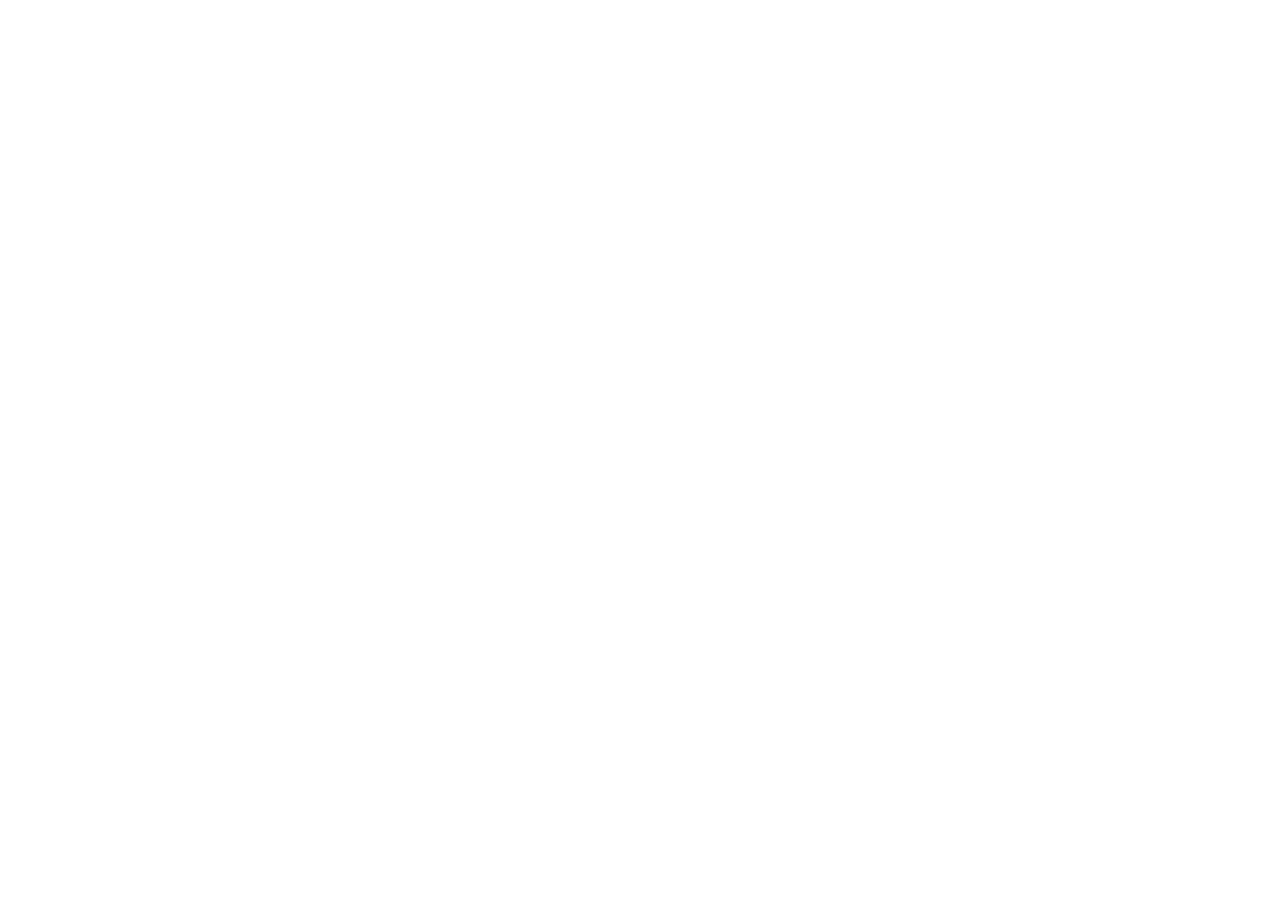
==== index.html @ a1f0538e "git commit -m "init: crea la estructura base del proyecto"" ====
<!DOCTYPE html>
<html lang="es">
<head>
    <meta charset="UTF-8">
    <meta name="viewport" content="width=device-width, initial-scale=1.0">
    <title>Plantilla de Estudiantes</title>
    <link rel="stylesheet" href="css/estilos.css">
</head>
<body>
    <header></header>
    <nav></nav>
    <section>
    </section>
    
</body>
</html>
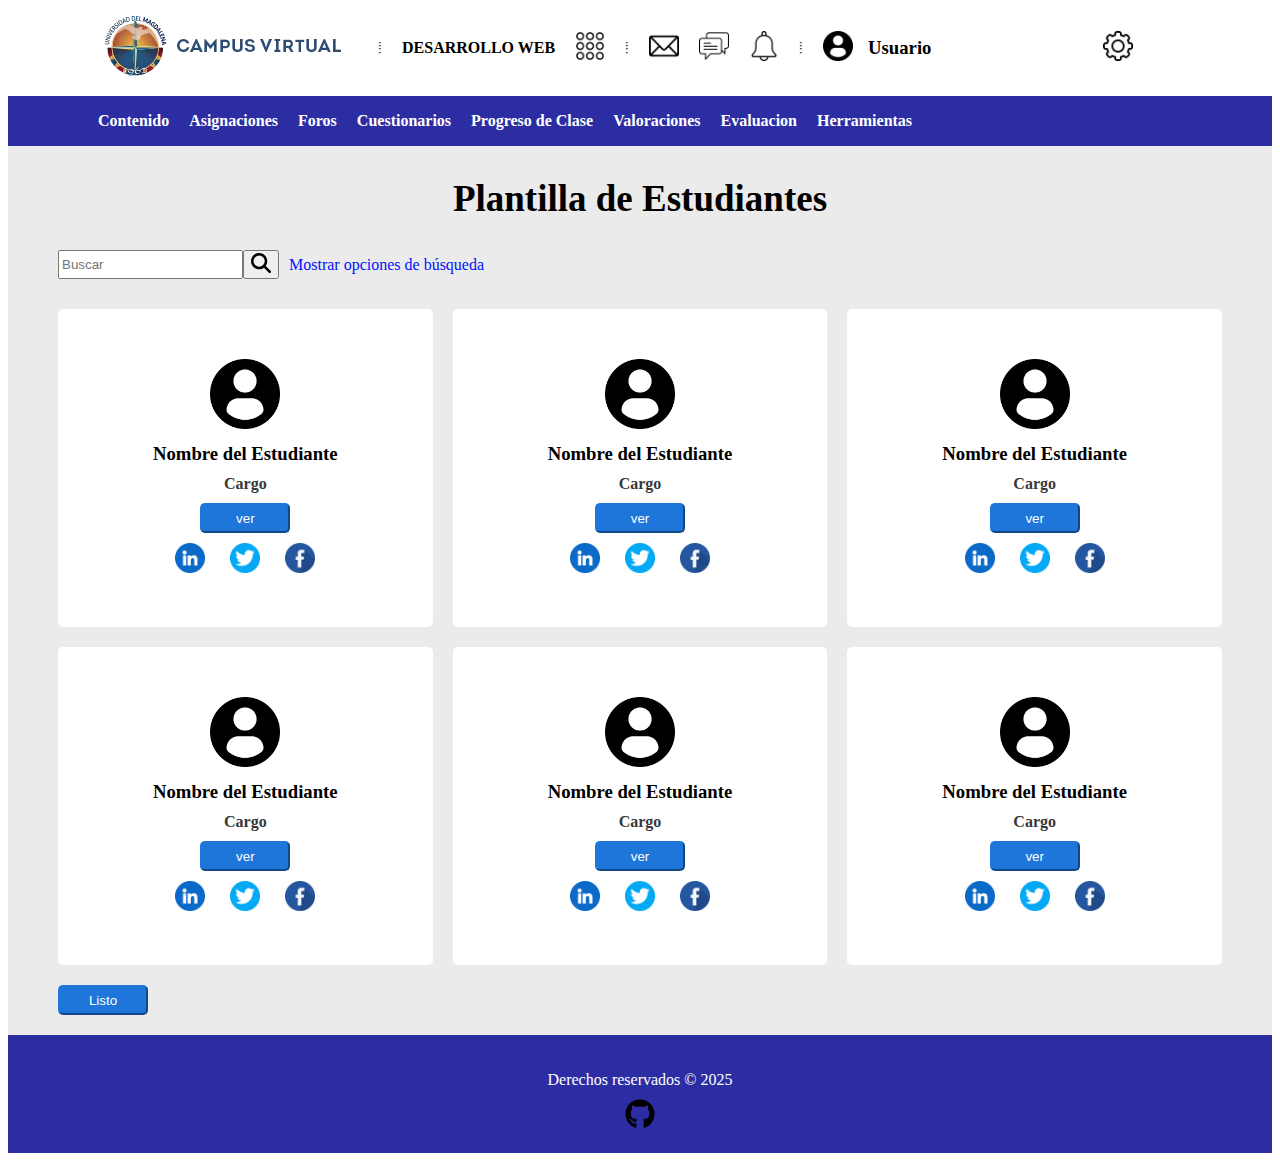
==== commit 9a7d460c: "feat: header, nav, section, articule, footer" ====
--- a/index.html
+++ b/index.html
@@ -7,10 +7,201 @@
     <link rel="stylesheet" href="css/estilos.css">
 </head>
 <body>
-    <header></header>
-    <nav></nav>
+    <header>
+        <ul>
+            <li>
+                <a href="index.html">
+                    <img src="img/campusVirtualLogo.png" alt="Campus Virtual Logo">
+                </a>
+            </li>
+            <li><div>⦙</div></li>
+            <li>
+                <b>DESARROLLO WEB</b>
+            </li>
+            <li>
+                <a href="index.html">
+                    <img src="img/grif3x3.png" alt="Seleccionar un Curso" class="img-logo">
+                </a>
+            </li>
+            <li><div>⦙</div></li>
+            <li>
+                <a href="index.html">
+                    <img src="img/email.png" alt="Mensajes" class="img-logo">
+                </a>
+            </li>
+            <li>
+                <a href="index.html">
+                    <img src="img/chat.png" alt="Alerta de Subcripciones" class="img-logo">
+                </a>
+            </li>
+            <li>
+                <a href="index.html">
+                    <img src="img/bell.png" alt="Actualizaciones" class="img-logo">
+                </a>
+            </li>
+            <li><div>⦙</div></li>
+            <li id="user">
+                <a href="index.html">
+                    <img src="img/profile-user.png" alt="Actualizaciones" class="img-logo">
+                </a>
+                <h3>Usuario</h3>
+            </li>
+            <li>
+                <a href="index.html">
+                    <img src="img/settings.png" alt="Herramienta de Administración" class="img-logo">
+                </a>
+            </li>
+        </ul>
+    </header>
+    <nav>
+        <ul>
+            <li><a href="index.html"><b>Contenido</b></a></li>
+            <li><a href="index.html"><b>Asignaciones</b></a></li>
+            <li><a href="index.html"><b>Foros</b></a></li>
+            <li><a href="index.html"><b>Cuestionarios</b></a></li>
+            <li><a href="index.html"><b>Progreso de Clase</b></a></li>
+            <li><a href="index.html"><b>Valoraciones</b></a></li>
+            <li><a href="index.html"><b>Evaluacion</b></a></li>
+            <li><a href="index.html"><b>Herramientas</b></a></li>
+        </ul>
+    </nav>
     <section>
+        <div class="titulo">
+            <h2>Plantilla de Estudiantes</h2>
+        </div>
+        <div class="busqueda">
+            <div class="input-busqueda">
+                <input type="text" placeholder="Buscar">
+                <button><img src="img/search.svg" alt="Buscar Boton"></button>
+            </div>
+            <a href="index.html">Mostrar opciones de búsqueda</a>
+        </div>
+        <article>
+            <div class="cajas-perfil">
+                <div class="foto-perfil">
+                    <img src="img/profile-user.png" alt="foto de perfil">
+                </div>
+                <h3>Nombre del Estudiante</h3>
+                <h4>Cargo</h4>
+                <button>ver</button>
+                <div class="icon-redes">
+                    <a href="">
+                        <img src="img/linkedin.png" alt="linkedin">
+                    </a>
+                    <a href="">
+                        <img src="img/twitter.png" alt="twitter">
+                    </a>    
+                    <a href="">
+                        <img src="img/facebook.png" alt="facebook">
+                    </a>
+                </div>
+            </div>
+            <div class="cajas-perfil">
+                <div class="foto-perfil">
+                    <img src="img/profile-user.png" alt="foto de perfil">
+                </div>
+                <h3>Nombre del Estudiante</h3>
+                <h4>Cargo</h4>
+                <button>ver</button>
+                <div class="icon-redes">
+                    <a href="">
+                        <img src="img/linkedin.png" alt="linkedin">
+                    </a>
+                    <a href="">
+                        <img src="img/twitter.png" alt="twitter">
+                    </a>    
+                    <a href="">
+                        <img src="img/facebook.png" alt="facebook">
+                    </a>
+                </div>
+            </div>
+            <div class="cajas-perfil">
+                <div class="foto-perfil">
+                    <img src="img/profile-user.png" alt="foto de perfil">
+                </div>
+                <h3>Nombre del Estudiante</h3>
+                <h4>Cargo</h4>
+                <button>ver</button>
+                <div class="icon-redes">
+                    <a href="">
+                        <img src="img/linkedin.png" alt="linkedin">
+                    </a>
+                    <a href="">
+                        <img src="img/twitter.png" alt="twitter">
+                    </a>    
+                    <a href="">
+                        <img src="img/facebook.png" alt="facebook">
+                    </a>
+                </div>
+            </div>
+            <div class="cajas-perfil">
+                <div class="foto-perfil">
+                    <img src="img/profile-user.png" alt="foto de perfil">
+                </div>
+                <h3>Nombre del Estudiante</h3>
+                <h4>Cargo</h4>
+                <button>ver</button>
+                <div class="icon-redes">
+                    <a href="">
+                        <img src="img/linkedin.png" alt="linkedin">
+                    </a>
+                    <a href="">
+                        <img src="img/twitter.png" alt="twitter">
+                    </a>    
+                    <a href="">
+                        <img src="img/facebook.png" alt="facebook">
+                    </a>
+                </div>
+            </div>
+            <div class="cajas-perfil">
+                <div class="foto-perfil">
+                    <img src="img/profile-user.png" alt="foto de perfil">
+                </div>
+                <h3>Nombre del Estudiante</h3>
+                <h4>Cargo</h4>
+                <button>ver</button>
+                <div class="icon-redes">
+                    <a href="">
+                        <img src="img/linkedin.png" alt="linkedin">
+                    </a>
+                    <a href="">
+                        <img src="img/twitter.png" alt="twitter">
+                    </a>    
+                    <a href="">
+                        <img src="img/facebook.png" alt="facebook">
+                    </a>
+                </div>
+            </div>
+            <div class="cajas-perfil">
+                <div class="foto-perfil">
+                    <img src="img/profile-user.png" alt="foto de perfil">
+                </div>
+                <h3>Nombre del Estudiante</h3>
+                <h4>Cargo</h4>
+                <button>ver</button>
+                <div class="icon-redes">
+                    <a href="">
+                        <img src="img/linkedin.png" alt="linkedin">
+                    </a>
+                    <a href="">
+                        <img src="img/twitter.png" alt="twitter">
+                    </a>    
+                    <a href="">
+                        <img src="img/facebook.png" alt="facebook">
+                    </a>
+                </div>
+            </div>
+        </article>
+        <button id="listo">Listo</button>
     </section>
+    <footer>
+        <p>Derechos reservados &copy; 2025</p>
+        <div class="icon-redes">
+            <a href="">
+                <img src="img/github.svg" alt="linkedin">
+            </a>
+        </div>
+    </footer>
     
 </body>
 </html>--- a/css/estilos.css
+++ b/css/estilos.css
@@ -0,0 +1,170 @@
+header{
+    margin-left: 50px;
+}
+
+header ul{
+    list-style: none;
+    display: flex;
+    align-content: center;
+}
+
+header li {
+    display: flex;
+    align-items: center;
+    margin-right: 20px;
+}
+
+#user{
+    display: flex;
+    align-items: center;
+    width: 260px;
+}
+
+#user h3{
+    margin-left: 15px;
+}
+
+.img-logo{
+    width: 30px;
+    height: 30px
+}
+
+nav{
+    height: 50px;
+    display: flex;
+    align-items: center;
+    background-color: rgb(45, 45, 163);
+}
+
+nav ul{
+    margin-left: 50px;
+    list-style: none;
+    display: flex;
+    align-items: center;
+    gap: 20px;
+}
+
+nav ul li a{
+    color: white;
+    text-decoration: none;
+}
+
+section{
+    padding-left: 50px;
+    padding-right: 50px;
+    background-color: rgb(236, 235, 235);
+}
+
+.titulo{
+    display: flex;
+    justify-content: center;
+}
+.titulo h2{
+    font-size: 37px;
+}
+
+.busqueda{
+    display: flex;
+    align-items: center;
+    gap: 10px;
+    margin-bottom: 30px;
+}
+
+.input-busqueda{
+    display: flex;
+    gap: 0px;
+}
+
+.input-busqueda img{
+    width: 20px;
+    height: 20px;
+}
+
+.busqueda a {
+    text-decoration: none;
+    color:rgb(0, 17, 255);
+}
+
+article {
+    display: grid;
+    grid-template-columns: repeat(3, 1fr);
+    grid-template-rows: auto;
+    gap: 20px;
+}
+
+.cajas-perfil {
+    display: flex;
+    flex-direction: column;
+    align-items: center;
+    justify-content: center;
+    background-color: white;
+    padding-top: 50px;
+    padding-bottom: 50px;
+    grid-column: span 1; 
+    grid-row: span 1; 
+    border-radius: 5px;
+}
+
+.cajas-perfil img{
+    width: 70px;
+    height: 70px;
+}
+
+.cajas-perfil h3{
+    margin-top: 10px;
+    margin-bottom: 0px; 
+}
+
+.cajas-perfil h4{
+    margin-top: 10px;
+    margin-bottom: 10px;
+    color: rgb(56, 55, 55);
+}
+
+.cajas-perfil button{
+    cursor: pointer;
+    width: 90px;
+    height: 30px;
+    background-color: rgb(30, 118, 218);
+    color: white;
+    border-color: rgb(30, 118, 218);
+    border-radius: 5px;
+}
+
+#listo{
+    margin-top: 20px;
+    margin-bottom: 20px;
+    cursor: pointer;
+    width: 90px;
+    height: 30px;
+    background-color: rgb(30, 118, 218);
+    color: white;
+    border-color: rgb(30, 118, 218);
+    border-radius: 5px;
+}
+
+.icon-redes{
+    margin-top: 10px;
+    display: flex;
+    gap: 25px;
+}
+
+.icon-redes img{
+    width: 30px;
+    height: 30px;
+}
+
+footer{
+    background-color: rgb(45, 45, 163);
+    color: white;
+    display: flex;
+    flex-direction: column;
+    justify-content: center;
+    align-items: center;
+    padding-top: 20px;
+    padding-bottom: 20px;
+}
+
+footer p {
+    margin-bottom: 0px;
+}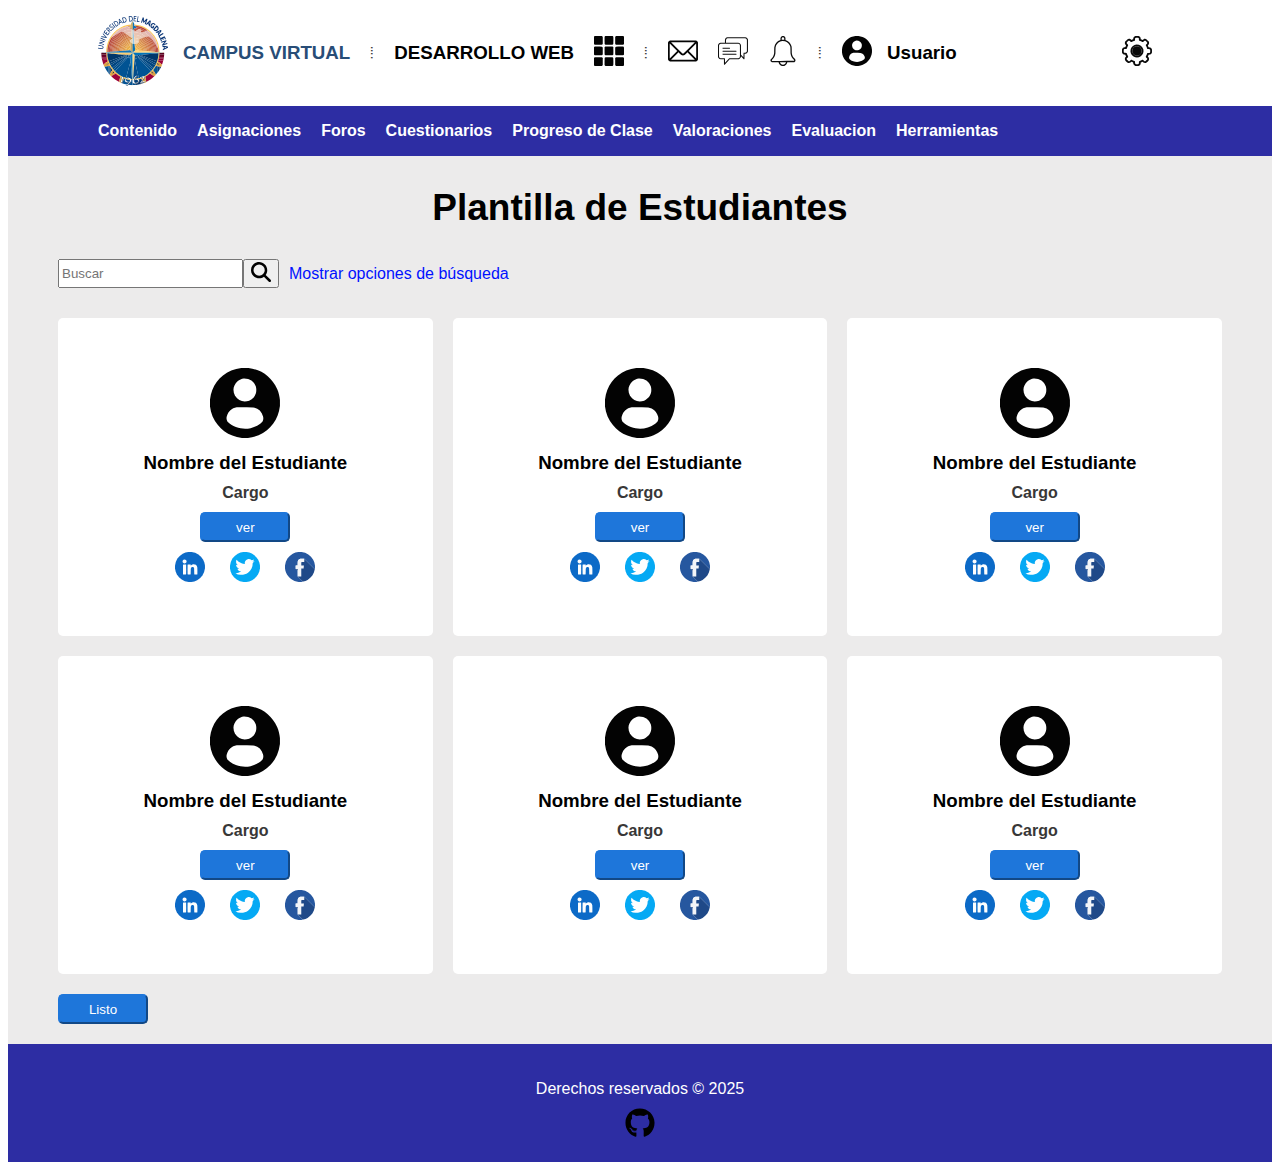
==== commit 5ce83cba: "fix: change .png for .svg" ====
--- a/index.html
+++ b/index.html
@@ -11,44 +11,45 @@
         <ul>
             <li>
                 <a href="index.html">
-                    <img src="img/campusVirtualLogo.png" alt="Campus Virtual Logo">
-                </a>
+                    <img id="logo-umagdalena" src="resources/img/logo-umagdalena.svg" alt="Campus Virtual Logo">
+                </a>
+                <h3 id="texto-logo">CAMPUS VIRTUAL</h3>
             </li>
             <li><div>⦙</div></li>
             <li>
-                <b>DESARROLLO WEB</b>
-            </li>
-            <li>
-                <a href="index.html">
-                    <img src="img/grif3x3.png" alt="Seleccionar un Curso" class="img-logo">
+                <h3>DESARROLLO WEB</h3>
+            </li>
+            <li>
+                <a href="index.html">
+                    <img src="resources/img/grid.svg" alt="Seleccionar un Curso" class="img-logo">
                 </a>
             </li>
             <li><div>⦙</div></li>
             <li>
                 <a href="index.html">
-                    <img src="img/email.png" alt="Mensajes" class="img-logo">
-                </a>
-            </li>
-            <li>
-                <a href="index.html">
-                    <img src="img/chat.png" alt="Alerta de Subcripciones" class="img-logo">
-                </a>
-            </li>
-            <li>
-                <a href="index.html">
-                    <img src="img/bell.png" alt="Actualizaciones" class="img-logo">
+                    <img src="resources/img/email.svg" alt="Mensajes" class="img-logo">
+                </a>
+            </li>
+            <li>
+                <a href="index.html">
+                    <img src="resources/img/chat.svg" alt="Alerta de Subcripciones" class="img-logo">
+                </a>
+            </li>
+            <li>
+                <a href="index.html">
+                    <img src="resources/img/bell.svg" alt="Actualizaciones" class="img-logo">
                 </a>
             </li>
             <li><div>⦙</div></li>
             <li id="user">
                 <a href="index.html">
-                    <img src="img/profile-user.png" alt="Actualizaciones" class="img-logo">
+                    <img src="resources/img/profile-user.svg" alt="Usuario" class="img-logo">
                 </a>
                 <h3>Usuario</h3>
             </li>
             <li>
                 <a href="index.html">
-                    <img src="img/settings.png" alt="Herramienta de Administración" class="img-logo">
+                    <img src="resources/img/settings.svg" alt="Herramienta de Administración" class="img-logo">
                 </a>
             </li>
         </ul>
@@ -72,122 +73,122 @@
         <div class="busqueda">
             <div class="input-busqueda">
                 <input type="text" placeholder="Buscar">
-                <button><img src="img/search.svg" alt="Buscar Boton"></button>
+                <button><img src="resources/img/search.svg" alt="Buscar Boton"></button>
             </div>
             <a href="index.html">Mostrar opciones de búsqueda</a>
         </div>
         <article>
             <div class="cajas-perfil">
                 <div class="foto-perfil">
-                    <img src="img/profile-user.png" alt="foto de perfil">
-                </div>
-                <h3>Nombre del Estudiante</h3>
-                <h4>Cargo</h4>
-                <button>ver</button>
-                <div class="icon-redes">
-                    <a href="">
-                        <img src="img/linkedin.png" alt="linkedin">
-                    </a>
-                    <a href="">
-                        <img src="img/twitter.png" alt="twitter">
-                    </a>    
-                    <a href="">
-                        <img src="img/facebook.png" alt="facebook">
-                    </a>
-                </div>
-            </div>
-            <div class="cajas-perfil">
-                <div class="foto-perfil">
-                    <img src="img/profile-user.png" alt="foto de perfil">
-                </div>
-                <h3>Nombre del Estudiante</h3>
-                <h4>Cargo</h4>
-                <button>ver</button>
-                <div class="icon-redes">
-                    <a href="">
-                        <img src="img/linkedin.png" alt="linkedin">
-                    </a>
-                    <a href="">
-                        <img src="img/twitter.png" alt="twitter">
-                    </a>    
-                    <a href="">
-                        <img src="img/facebook.png" alt="facebook">
-                    </a>
-                </div>
-            </div>
-            <div class="cajas-perfil">
-                <div class="foto-perfil">
-                    <img src="img/profile-user.png" alt="foto de perfil">
-                </div>
-                <h3>Nombre del Estudiante</h3>
-                <h4>Cargo</h4>
-                <button>ver</button>
-                <div class="icon-redes">
-                    <a href="">
-                        <img src="img/linkedin.png" alt="linkedin">
-                    </a>
-                    <a href="">
-                        <img src="img/twitter.png" alt="twitter">
-                    </a>    
-                    <a href="">
-                        <img src="img/facebook.png" alt="facebook">
-                    </a>
-                </div>
-            </div>
-            <div class="cajas-perfil">
-                <div class="foto-perfil">
-                    <img src="img/profile-user.png" alt="foto de perfil">
-                </div>
-                <h3>Nombre del Estudiante</h3>
-                <h4>Cargo</h4>
-                <button>ver</button>
-                <div class="icon-redes">
-                    <a href="">
-                        <img src="img/linkedin.png" alt="linkedin">
-                    </a>
-                    <a href="">
-                        <img src="img/twitter.png" alt="twitter">
-                    </a>    
-                    <a href="">
-                        <img src="img/facebook.png" alt="facebook">
-                    </a>
-                </div>
-            </div>
-            <div class="cajas-perfil">
-                <div class="foto-perfil">
-                    <img src="img/profile-user.png" alt="foto de perfil">
-                </div>
-                <h3>Nombre del Estudiante</h3>
-                <h4>Cargo</h4>
-                <button>ver</button>
-                <div class="icon-redes">
-                    <a href="">
-                        <img src="img/linkedin.png" alt="linkedin">
-                    </a>
-                    <a href="">
-                        <img src="img/twitter.png" alt="twitter">
-                    </a>    
-                    <a href="">
-                        <img src="img/facebook.png" alt="facebook">
-                    </a>
-                </div>
-            </div>
-            <div class="cajas-perfil">
-                <div class="foto-perfil">
-                    <img src="img/profile-user.png" alt="foto de perfil">
-                </div>
-                <h3>Nombre del Estudiante</h3>
-                <h4>Cargo</h4>
-                <button>ver</button>
-                <div class="icon-redes">
-                    <a href="">
-                        <img src="img/linkedin.png" alt="linkedin">
-                    </a>
-                    <a href="">
-                        <img src="img/twitter.png" alt="twitter">
-                    </a>    
-                    <a href="">
-                        <img src="img/facebook.png" alt="facebook">
+                    <img src="resources/img/profile-user.svg" alt="foto de perfil">
+                </div>
+                <h3>Nombre del Estudiante</h3>
+                <h4>Cargo</h4>
+                <button>ver</button>
+                <div class="icon-redes">
+                    <a href="">
+                        <img src="resources/img/linkedin.svg" alt="linkedin">
+                    </a>
+                    <a href="">
+                        <img src="resources/img/twitter.svg" alt="twitter">
+                    </a>    
+                    <a href="">
+                        <img src="resources/img/facebook.svg" alt="facebook">
+                    </a>
+                </div>
+            </div>
+            <div class="cajas-perfil">
+                <div class="foto-perfil">
+                    <img src="resources/img/profile-user.svg" alt="foto de perfil">
+                </div>
+                <h3>Nombre del Estudiante</h3>
+                <h4>Cargo</h4>
+                <button>ver</button>
+                <div class="icon-redes">
+                    <a href="">
+                        <img src="resources/img/linkedin.svg" alt="linkedin">
+                    </a>
+                    <a href="">
+                        <img src="resources/img/twitter.svg" alt="twitter">
+                    </a>    
+                    <a href="">
+                        <img src="resources/img/facebook.svg" alt="facebook">
+                    </a>
+                </div>
+            </div>
+            <div class="cajas-perfil">
+                <div class="foto-perfil">
+                    <img src="resources/img/profile-user.svg" alt="foto de perfil">
+                </div>
+                <h3>Nombre del Estudiante</h3>
+                <h4>Cargo</h4>
+                <button>ver</button>
+                <div class="icon-redes">
+                    <a href="">
+                        <img src="resources/img/linkedin.svg" alt="linkedin">
+                    </a>
+                    <a href="">
+                        <img src="resources/img/twitter.svg" alt="twitter">
+                    </a>    
+                    <a href="">
+                        <img src="resources/img/facebook.svg" alt="facebook">
+                    </a>
+                </div>
+            </div>
+            <div class="cajas-perfil">
+                <div class="foto-perfil">
+                    <img src="resources/img/profile-user.svg" alt="foto de perfil">
+                </div>
+                <h3>Nombre del Estudiante</h3>
+                <h4>Cargo</h4>
+                <button>ver</button>
+                <div class="icon-redes">
+                    <a href="">
+                        <img src="resources/img/linkedin.svg" alt="linkedin">
+                    </a>
+                    <a href="">
+                        <img src="resources/img/twitter.svg" alt="twitter">
+                    </a>    
+                    <a href="">
+                        <img src="resources/img/facebook.svg" alt="facebook">
+                    </a>
+                </div>
+            </div>
+            <div class="cajas-perfil">
+                <div class="foto-perfil">
+                    <img src="resources/img/profile-user.svg" alt="foto de perfil">
+                </div>
+                <h3>Nombre del Estudiante</h3>
+                <h4>Cargo</h4>
+                <button>ver</button>
+                <div class="icon-redes">
+                    <a href="">
+                        <img src="resources/img/linkedin.svg" alt="linkedin">
+                    </a>
+                    <a href="">
+                        <img src="resources/img/twitter.svg" alt="twitter">
+                    </a>    
+                    <a href="">
+                        <img src="resources/img/facebook.svg" alt="facebook">
+                    </a>
+                </div>
+            </div>
+            <div class="cajas-perfil">
+                <div class="foto-perfil">
+                    <img src="resources/img/profile-user.svg" alt="foto de perfil">
+                </div>
+                <h3>Nombre del Estudiante</h3>
+                <h4>Cargo</h4>
+                <button>ver</button>
+                <div class="icon-redes">
+                    <a href="">
+                        <img src="resources/img/linkedin.svg" alt="linkedin">
+                    </a>
+                    <a href="">
+                        <img src="resources/img/twitter.svg" alt="twitter">
+                    </a>    
+                    <a href="">
+                        <img src="resources/img/facebook.svg" alt="facebook">
                     </a>
                 </div>
             </div>
@@ -197,8 +198,8 @@
     <footer>
         <p>Derechos reservados &copy; 2025</p>
         <div class="icon-redes">
-            <a href="">
-                <img src="img/github.svg" alt="linkedin">
+            <a href="https://github.com/Edmh1">
+                <img src="resources/img/github.svg" alt="linkedin">
             </a>
         </div>
     </footer>
--- a/css/estilos.css
+++ b/css/estilos.css
@@ -14,6 +14,10 @@
     margin-right: 20px;
 }
 
+header h3{
+    font-family: Lato,Lucida Sans Unicode,Lucida Grande,sans-serif;
+}
+
 #user{
     display: flex;
     align-items: center;
@@ -22,6 +26,15 @@
 
 #user h3{
     margin-left: 15px;
+}
+
+#logo-umagdalena{
+    width: 70px;
+    height: 70px;
+}
+#texto-logo{
+    margin-left: 15px;
+    color: #284d77;
 }
 
 .img-logo{
@@ -47,12 +60,17 @@
 nav ul li a{
     color: white;
     text-decoration: none;
+    font-family: Lato,Lucida Sans Unicode,Lucida Grande,sans-serif;
 }
 
 section{
     padding-left: 50px;
     padding-right: 50px;
     background-color: rgb(236, 235, 235);
+}
+
+body {
+    font-family: Lato, Lucida Sans Unicode, Lucida Grande, sans-serif;
 }
 
 .titulo{
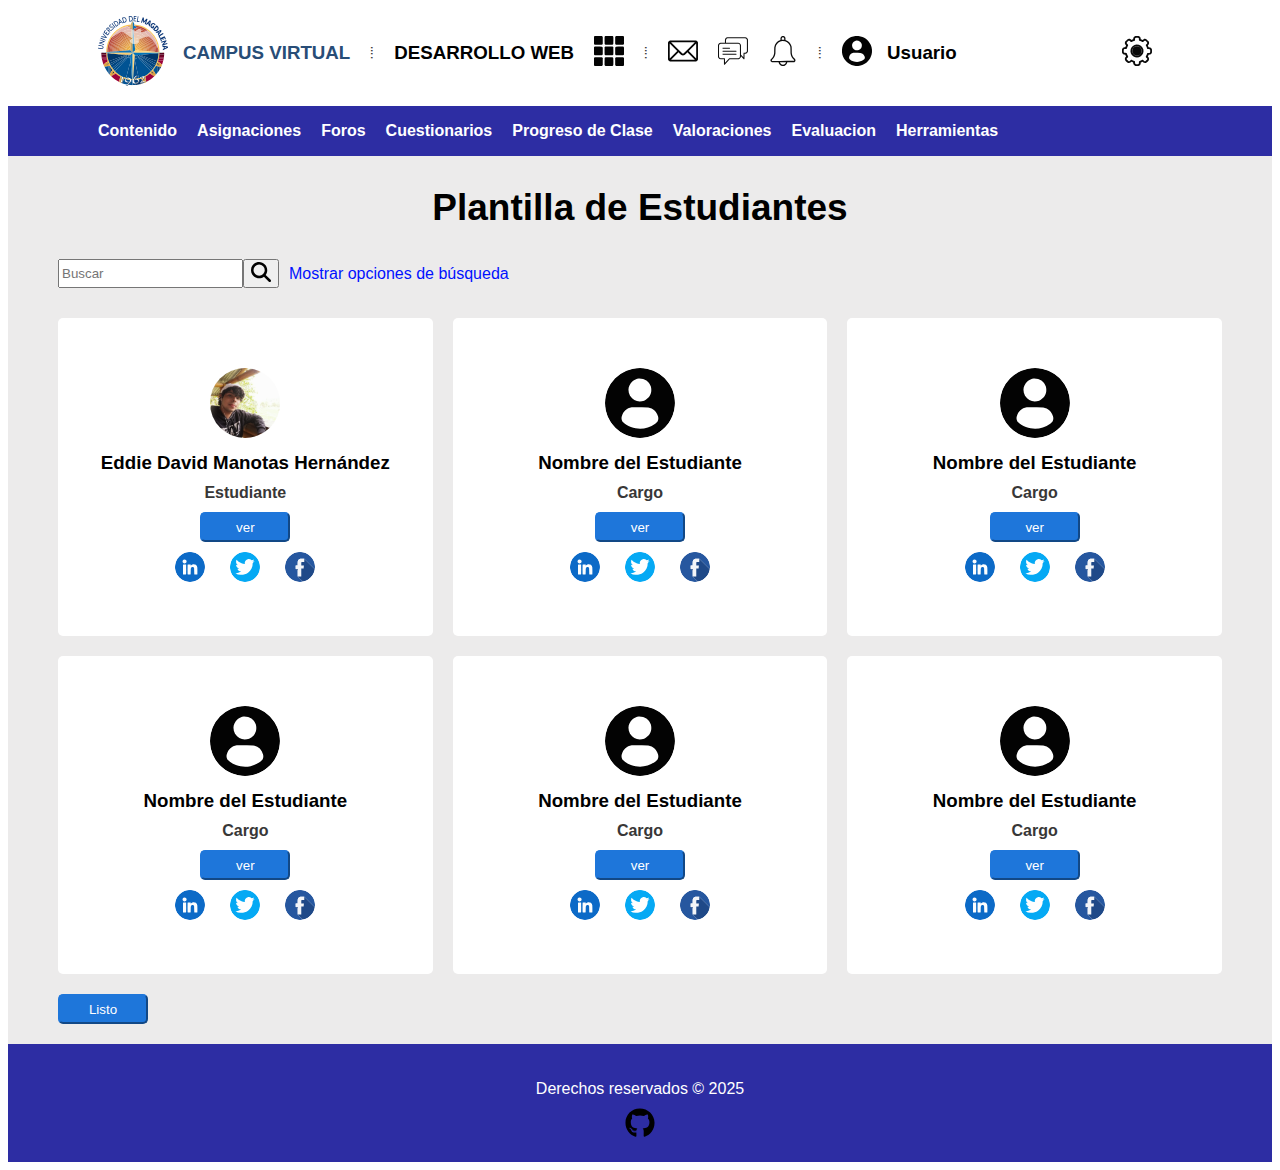
==== commit ce1eb96b: "fix: img-perfil" ====
--- a/index.html
+++ b/index.html
@@ -80,13 +80,13 @@
         <article>
             <div class="cajas-perfil">
                 <div class="foto-perfil">
-                    <img src="resources/img/profile-user.svg" alt="foto de perfil">
-                </div>
-                <h3>Nombre del Estudiante</h3>
-                <h4>Cargo</h4>
-                <button>ver</button>
-                <div class="icon-redes">
-                    <a href="">
+                    <img src="resources/img/LinkedIn.jpg" alt="foto de perfil">
+                </div>
+                <h3>Eddie David Manotas Hernández</h3>
+                <h4>Estudiante</h4>
+                <a href="hoja-vida.html" target="_blank"><button>ver</button></a>
+                <div class="icon-redes">
+                    <a href="www.linkedin.com/in/eddie-manotas" target="_blank">
                         <img src="resources/img/linkedin.svg" alt="linkedin">
                     </a>
                     <a href="">
@@ -199,7 +199,7 @@
         <p>Derechos reservados &copy; 2025</p>
         <div class="icon-redes">
             <a href="https://github.com/Edmh1">
-                <img src="resources/img/github.svg" alt="linkedin">
+                <img src="resources/img/github.svg" alt="github">
             </a>
         </div>
     </footer>
--- a/css/estilos.css
+++ b/css/estilos.css
@@ -126,6 +126,9 @@
 .cajas-perfil img{
     width: 70px;
     height: 70px;
+    border-radius: 50%;
+    object-fit: cover;
+    
 }
 
 .cajas-perfil h3{
